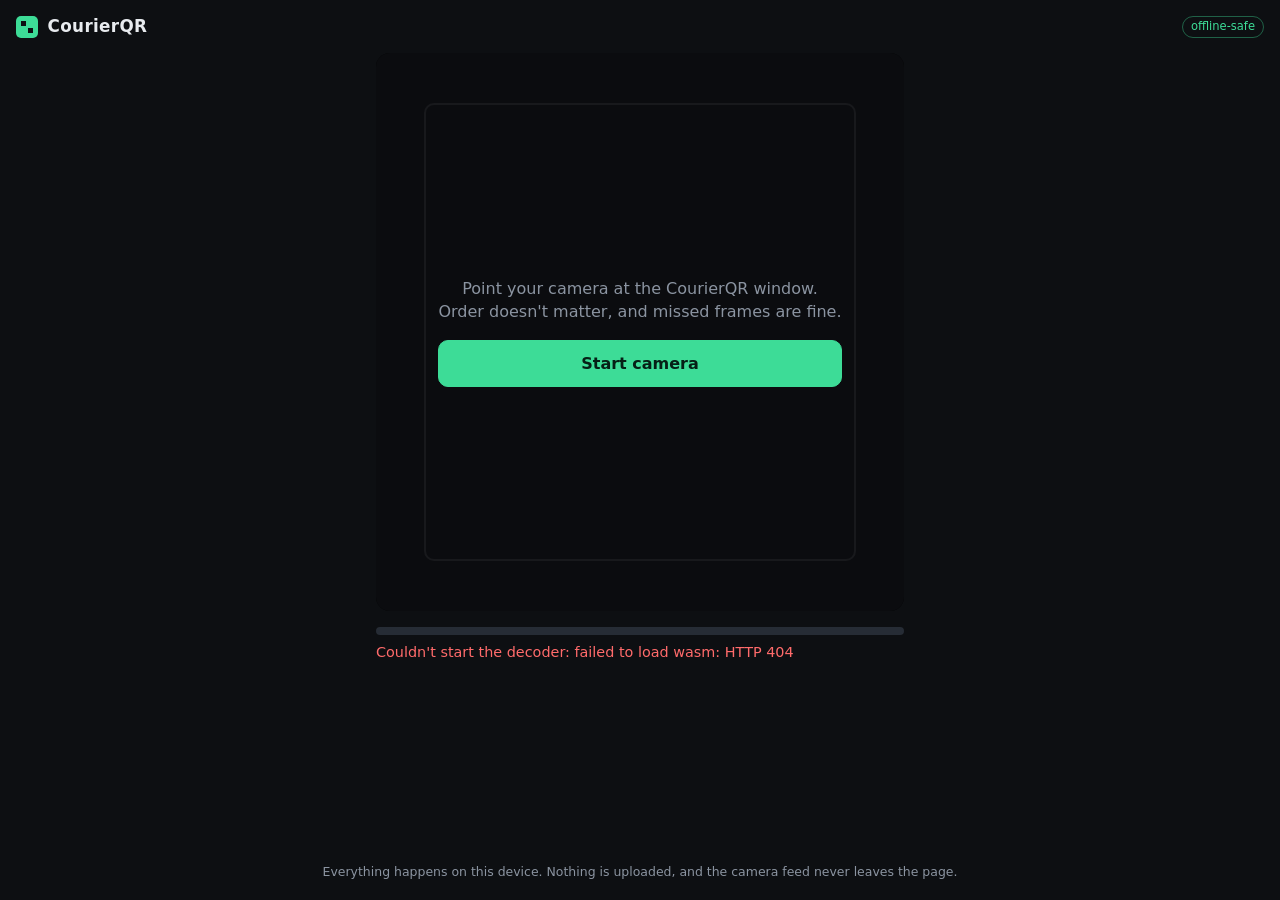
==== web/index.html @ 6d17c8d8 "Add phone receiver: offline PWA running the Rust core as WebAssembly Stage 3 of CourierQR.  - crates" ====
<!doctype html>
<html lang="en">
<head>
  <meta charset="utf-8">
  <meta name="viewport" content="width=device-width, initial-scale=1, viewport-fit=cover">
  <!-- Nothing but this origin, ever. The app never needs the network after
       it's installed; this makes sure it *can't* quietly use it either. -->
  <meta http-equiv="Content-Security-Policy"
        content="default-src 'none'; script-src 'self' 'wasm-unsafe-eval'; style-src 'self'; img-src 'self' blob: data:; media-src 'self' blob:; connect-src 'self'; worker-src 'self'; manifest-src 'self'; base-uri 'none'; form-action 'none'">
  <meta name="referrer" content="no-referrer">
  <meta name="theme-color" content="#0d0f12">
  <meta name="apple-mobile-web-app-capable" content="yes">
  <meta name="apple-mobile-web-app-status-bar-style" content="black-translucent">
  <title>CourierQR</title>
  <link rel="manifest" href="manifest.webmanifest">
  <link rel="icon" href="icon.svg" type="image/svg+xml">
  <link rel="apple-touch-icon" href="icon-192.png">
  <link rel="stylesheet" href="style.css">
  <script type="module" src="app.js"></script>
</head>
<body>
  <header>
    <span class="mark" aria-hidden="true"></span>
    <h1>CourierQR</h1>
    <span id="net" class="pill" title="This app makes no network requests while receiving">offline-safe</span>
  </header>

  <!-- 1. Scanning -->
  <section id="scan" class="view">
    <div class="viewport">
      <video id="video" playsinline muted autoplay></video>
      <div class="frame" aria-hidden="true"></div>
      <div id="idle" class="idle">
        <p>Point your camera at the CourierQR window.<br>Order doesn't matter, and missed frames are fine.</p>
        <button id="start" class="primary">Start camera</button>
      </div>
    </div>

    <div class="meter" role="progressbar" aria-valuemin="0" aria-valuemax="100" aria-valuenow="0" id="meter">
      <div id="bar"></div>
    </div>
    <div class="stats">
      <span id="pieces">waiting for codes…</span>
      <span id="rate"></span>
    </div>

    <div class="controls">
      <select id="camera" aria-label="Camera" hidden></select>
      <button id="stop" hidden>Stop</button>
    </div>
  </section>

  <!-- 2. Unlock -->
  <section id="unlock" class="view" hidden>
    <h2>Got everything 🎉</h2>
    <p class="muted" id="unlock-sub">The file is still encrypted. Unlock it on this device.</p>

    <form id="pass-form" autocomplete="off">
      <label for="pass">Passphrase</label>
      <input id="pass" type="password" autocomplete="off" autocapitalize="off" spellcheck="false" enterkeyhint="go" required>
      <button class="primary" type="submit" id="unlock-btn">Unlock</button>
    </form>

    <details>
      <summary>Sent to a device key instead?</summary>
      <label class="file-btn">
        Choose identity file…
        <input id="identity" type="file" accept=".key,.txt,text/plain">
      </label>
    </details>

    <p id="unlock-err" class="error" role="alert" hidden></p>
    <button id="discard" class="link">Discard and scan again</button>
  </section>

  <!-- 3. Received -->
  <section id="done" class="view" hidden>
    <h2 id="fname"></h2>
    <p class="muted" id="fmeta"></p>
    <pre id="preview" hidden></pre>
    <div class="actions">
      <button id="save" class="primary">Save file</button>
      <button id="share" hidden>Share…</button>
      <button id="copy" hidden>Copy text</button>
    </div>
    <button id="again" class="link">Receive another</button>
  </section>

  <footer>
    Everything happens on this device. Nothing is uploaded, and the camera feed never leaves the page.
  </footer>
</body>
</html>
---- web/style.css ----
:root {
  --bg: #0d0f12;
  --panel: #161a20;
  --line: #262c35;
  --text: #e8ebef;
  --muted: #8b94a1;
  --accent: #3ddc97;
  --accent-ink: #062016;
  --error: #ff6b6b;
  color-scheme: dark;
}

* { box-sizing: border-box; }

html, body {
  margin: 0;
  background: var(--bg);
  color: var(--text);
  font: 16px/1.45 system-ui, -apple-system, "Segoe UI", Roboto, sans-serif;
}

body {
  min-height: 100dvh;
  display: flex;
  flex-direction: column;
  padding: env(safe-area-inset-top) 0 env(safe-area-inset-bottom);
}

header {
  display: flex;
  align-items: center;
  gap: .6rem;
  padding: .9rem 1rem;
}
header h1 { font-size: 1.05rem; margin: 0; letter-spacing: .02em; flex: 1; }
.mark {
  width: 22px; height: 22px; border-radius: 5px;
  background:
    linear-gradient(var(--bg), var(--bg)) 5px 5px / 5px 5px no-repeat,
    linear-gradient(var(--bg), var(--bg)) 12px 12px / 5px 5px no-repeat,
    var(--accent);
}
.pill {
  font-size: .72rem; color: var(--accent);
  border: 1px solid color-mix(in srgb, var(--accent) 40%, transparent);
  padding: .1rem .5rem; border-radius: 99px;
}

.view { flex: 1; padding: 0 1rem 1rem; width: 100%; max-width: 560px; margin: 0 auto; }
[hidden] { display: none !important; }

/* camera */
.viewport {
  position: relative; aspect-ratio: 3 / 4; max-height: 62dvh; width: 100%;
  background: #000; border-radius: 14px; overflow: hidden; margin: 0 auto;
}
video { width: 100%; height: 100%; object-fit: contain; display: block; }
.frame {
  position: absolute; inset: 9%; border: 2px solid rgba(255,255,255,.35); border-radius: 10px;
  transition: border-color .15s, box-shadow .15s; pointer-events: none;
}
.frame.hit { border-color: var(--accent); box-shadow: 0 0 0 4px color-mix(in srgb, var(--accent) 25%, transparent); }
.idle {
  position: absolute; inset: 0; display: grid; place-content: center; gap: 1rem;
  text-align: center; padding: 1.5rem; background: rgba(13,15,18,.86);
}
.idle p { margin: 0; color: var(--muted); }

.meter { height: 8px; background: var(--line); border-radius: 99px; overflow: hidden; margin: 1rem 0 .4rem; }
#bar { height: 100%; width: 0; background: var(--accent); transition: width .2s ease-out; }
.stats { display: flex; justify-content: space-between; color: var(--muted); font-size: .9rem; font-variant-numeric: tabular-nums; }
.controls { display: flex; gap: .5rem; margin-top: 1rem; }
.controls select { flex: 1; }

/* forms + buttons */
button, select, input, .file-btn {
  font: inherit; color: var(--text); background: var(--panel);
  border: 1px solid var(--line); border-radius: 10px; padding: .7rem 1rem;
}
button { cursor: pointer; }
button.primary { background: var(--accent); color: var(--accent-ink); border-color: var(--accent); font-weight: 600; }
button.link { background: none; border: none; color: var(--muted); text-decoration: underline; padding: .6rem 0; margin-top: 1rem; }
button:disabled { opacity: .5; }
input[type=password] { width: 100%; margin: .35rem 0 .8rem; }
form button { width: 100%; }
label { color: var(--muted); font-size: .9rem; }
.file-btn { display: inline-block; margin-top: .6rem; cursor: pointer; }
.file-btn input { display: none; }
details { margin-top: 1.2rem; color: var(--muted); }
summary { cursor: pointer; }

h2 { font-size: 1.25rem; margin: .5rem 0 .25rem; word-break: break-all; }
.muted { color: var(--muted); margin-top: 0; }
.error { color: var(--error); }
pre {
  background: var(--panel); border: 1px solid var(--line); border-radius: 10px;
  padding: .8rem; max-height: 40dvh; overflow: auto; white-space: pre-wrap; word-break: break-word;
  font-size: .82rem;
}
.actions { display: flex; flex-wrap: wrap; gap: .5rem; }
.actions button { flex: 1 1 8rem; }

footer { color: var(--muted); font-size: .78rem; text-align: center; padding: 1rem 1.5rem 1.2rem; }
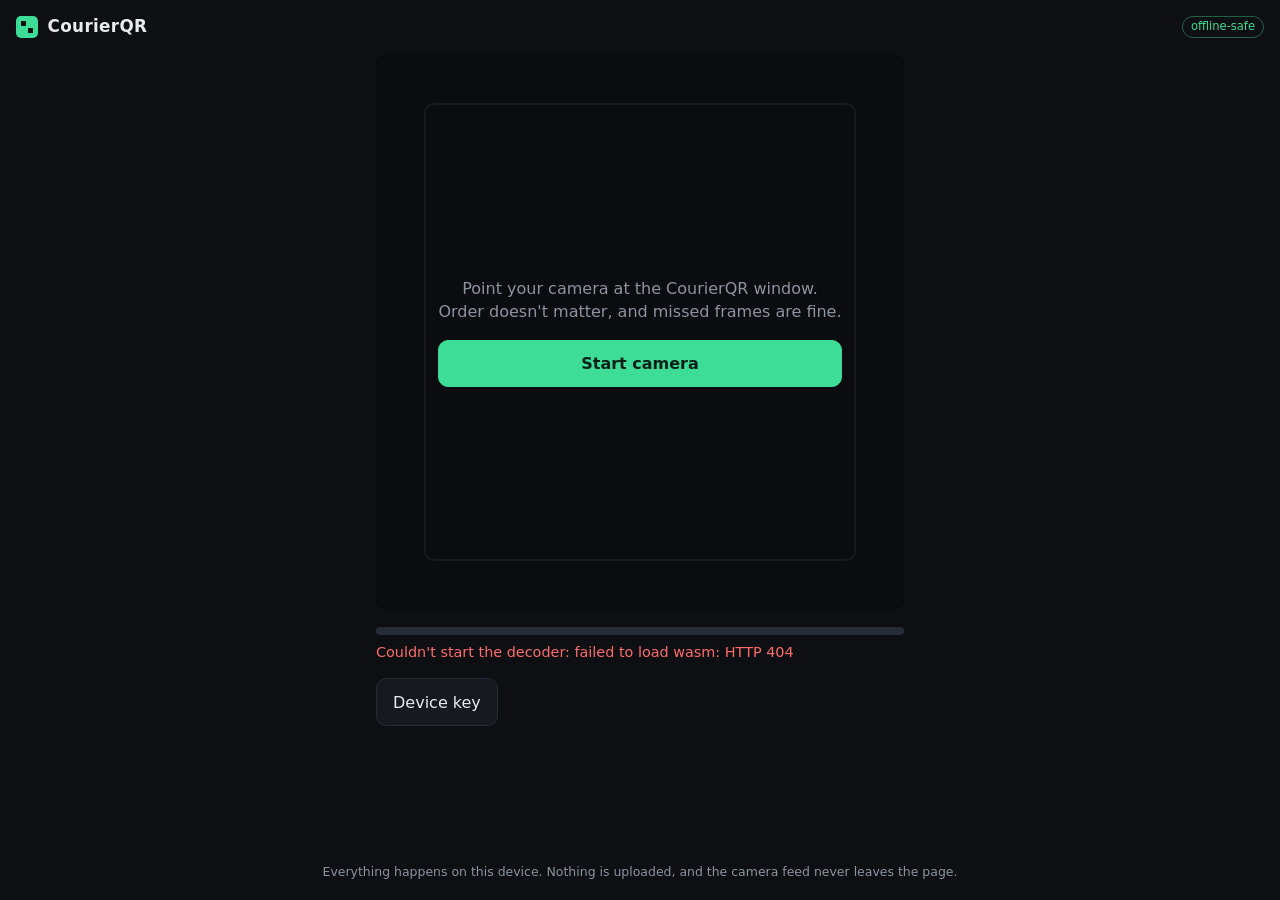
==== commit 29b4028c: "Add phone pairing: device keys with fingerprint verification - Phone: "Device key" screen generates " ====
--- a/web/index.html
+++ b/web/index.html
@@ -47,13 +47,41 @@
     <div class="controls">
       <select id="camera" aria-label="Camera" hidden></select>
       <button id="stop" hidden>Stop</button>
+      <button id="keybtn">Device key</button>
     </div>
+  </section>
+
+  <!-- Device key (pairing) -->
+  <section id="pair" class="view" hidden>
+    <h2>Device key</h2>
+    <div id="nokey">
+      <p class="muted">Pair this phone once and you'll never type a passphrase again. The phone
+        makes a keypair: the <b>secret</b> half never leaves this phone, and the <b>public</b>
+        half goes to your computer.</p>
+      <button id="genkey" class="primary">Create device key</button>
+    </div>
+    <div id="haskey" hidden>
+      <p class="muted">On your computer, run:</p>
+      <pre id="paircmd" class="cmd"></pre>
+      <p class="muted">Then check that the computer shows this fingerprint:</p>
+      <p id="fp" class="fp"></p>
+      <canvas id="keyqr" width="232" height="232" aria-label="Public key QR code"></canvas>
+      <div class="actions">
+        <button id="copykey">Copy command</button>
+        <button id="sharekey" hidden>Share…</button>
+      </div>
+      <p class="muted small">The public key isn't secret, so text it or email it to yourself if
+        that's easier. The fingerprint check is what proves it wasn't swapped on the way.</p>
+      <button id="delkey" class="link danger">Delete this device key</button>
+    </div>
+    <button id="pairdone" class="link">Back to scanning</button>
   </section>
 
   <!-- 2. Unlock -->
   <section id="unlock" class="view" hidden>
     <h2>Got everything 🎉</h2>
     <p class="muted" id="unlock-sub">The file is still encrypted. Unlock it on this device.</p>
+    <p class="muted" id="unlock-key" hidden>It wasn't sent to this phone's device key, so it needs a passphrase.</p>
 
     <form id="pass-form" autocomplete="off">
       <label for="pass">Passphrase</label>
--- a/web/style.css
+++ b/web/style.css
@@ -101,3 +101,13 @@
 .actions button { flex: 1 1 8rem; }
 
 footer { color: var(--muted); font-size: .78rem; text-align: center; padding: 1rem 1.5rem 1.2rem; }
+
+/* pairing */
+.cmd { font-size: .78rem; user-select: all; -webkit-user-select: all; }
+.fp {
+  font: 600 1.6rem/1.2 ui-monospace, "SF Mono", Menlo, monospace; letter-spacing: .06em;
+  color: var(--accent); margin: .2rem 0 1rem; text-align: center;
+}
+#keyqr { display: block; margin: 0 auto 1rem; background: #fff; border-radius: 8px; image-rendering: pixelated; }
+.small { font-size: .82rem; }
+button.danger { color: var(--error); }
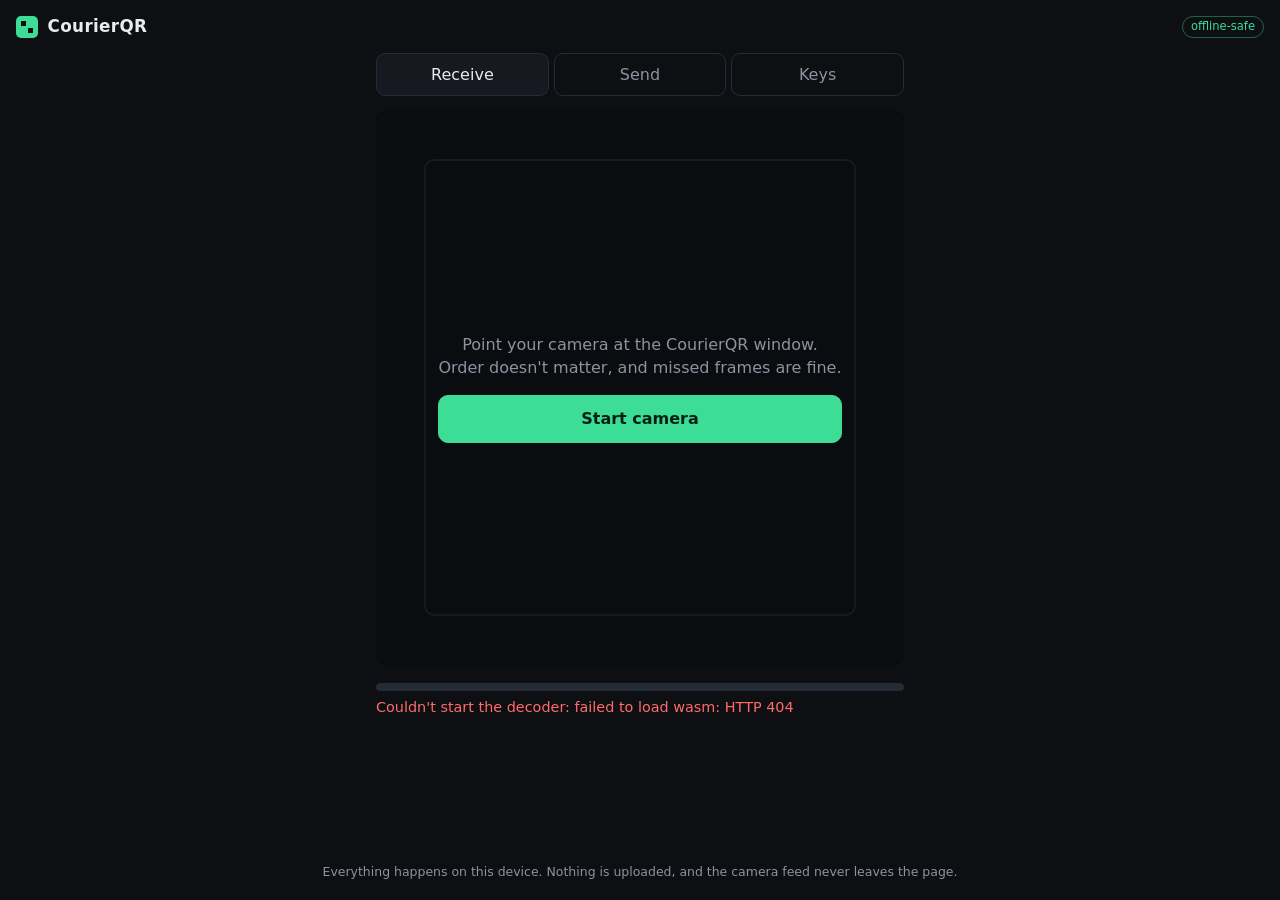
==== commit a2e11b43: "Add phone -> computer: phone app sends, webcam receiver on the desktop Stage 4 of CourierQR.  - CLI:" ====
--- a/web/index.html
+++ b/web/index.html
@@ -25,13 +25,19 @@
     <span id="net" class="pill" title="This app makes no network requests while receiving">offline-safe</span>
   </header>
 
+  <nav class="tabs" role="tablist">
+    <button role="tab" id="tab-receive" aria-selected="true">Receive</button>
+    <button role="tab" id="tab-send" aria-selected="false">Send</button>
+    <button role="tab" id="tab-keys" aria-selected="false">Keys</button>
+  </nav>
+
   <!-- 1. Scanning -->
   <section id="scan" class="view">
     <div class="viewport">
       <video id="video" playsinline muted autoplay></video>
       <div class="frame" aria-hidden="true"></div>
       <div id="idle" class="idle">
-        <p>Point your camera at the CourierQR window.<br>Order doesn't matter, and missed frames are fine.</p>
+        <p id="idle-text">Point your camera at the CourierQR window.<br>Order doesn't matter, and missed frames are fine.</p>
         <button id="start" class="primary">Start camera</button>
       </div>
     </div>
@@ -47,13 +53,13 @@
     <div class="controls">
       <select id="camera" aria-label="Camera" hidden></select>
       <button id="stop" hidden>Stop</button>
-      <button id="keybtn">Device key</button>
     </div>
   </section>
 
   <!-- Device key (pairing) -->
   <section id="pair" class="view" hidden>
-    <h2>Device key</h2>
+    <h2>This phone's key</h2>
+    <p class="muted small">For receiving: computers encrypt files to this key.</p>
     <div id="nokey">
       <p class="muted">Pair this phone once and you'll never type a passphrase again. The phone
         makes a keypair: the <b>secret</b> half never leaves this phone, and the <b>public</b>
@@ -74,7 +80,81 @@
         that's easier. The fingerprint check is what proves it wasn't swapped on the way.</p>
       <button id="delkey" class="link danger">Delete this device key</button>
     </div>
-    <button id="pairdone" class="link">Back to scanning</button>
+
+    <hr>
+    <h2>Computer to send to</h2>
+    <div id="nocomp">
+      <p class="muted small">For sending: the phone encrypts to your computer's key, so the
+        computer opens it with no passphrase. On the computer run <code>courierqr pair show</code>,
+        then scan the code it prints.</p>
+      <button id="scancomp" class="primary">Scan computer's key</button>
+    </div>
+    <div id="confirmcomp" hidden>
+      <p class="muted">Does the computer show this fingerprint?</p>
+      <p id="compfp-new" class="fp"></p>
+      <div class="actions">
+        <button id="compyes" class="primary">Yes, save it</button>
+        <button id="compno">No</button>
+      </div>
+    </div>
+    <div id="hascomp" hidden>
+      <p class="muted small">Sending to the computer with fingerprint:</p>
+      <p id="compfp" class="fp"></p>
+      <button id="delcomp" class="link danger">Forget this computer</button>
+    </div>
+  </section>
+
+  <!-- Send -->
+  <section id="send" class="view" hidden>
+    <h2>Send a file</h2>
+    <label class="file-btn wide">
+      <span id="pickname">Choose a file…</span>
+      <input id="pick" type="file">
+    </label>
+    <p id="pickmeta" class="muted small"></p>
+
+    <fieldset class="to">
+      <legend>Encrypt to</legend>
+      <label><input type="radio" name="to" value="device" id="to-device"> <span id="to-device-label">Paired computer</span></label>
+      <label><input type="radio" name="to" value="passphrase" id="to-pass" checked> Passphrase</label>
+    </fieldset>
+    <input id="sendpass" type="password" placeholder="Passphrase (12+ characters)" autocomplete="off" autocapitalize="off" spellcheck="false">
+
+    <details>
+      <summary>Code settings</summary>
+      <label>Code size <select id="qrv">
+        <option value="8">Large (v8, 192 bytes each)</option>
+        <option value="10" selected>Medium (v10, 271 bytes each)</option>
+        <option value="12">Small (v12, 367 bytes each)</option>
+        <option value="15">Tiny (v15, 520 bytes each)</option>
+      </select></label>
+      <label>Codes at once <select id="grid">
+        <option value="1" selected>1</option>
+        <option value="4">4 (2×2)</option>
+      </select></label>
+      <label>Speed <select id="fps">
+        <option value="4">4 per second</option>
+        <option value="6" selected>6 per second</option>
+        <option value="8">8 per second</option>
+        <option value="10">10 per second</option>
+      </select></label>
+      <p class="muted small">Webcams see less detail than phone cameras: bigger codes and a single
+        code read most reliably. Turn your screen brightness up.</p>
+    </details>
+    <p id="send-err" class="error" role="alert" hidden></p>
+    <button id="sendgo" class="primary wide" disabled>Start sending</button>
+  </section>
+
+  <!-- Broadcasting (full screen) -->
+  <section id="broadcast" class="broadcast" hidden>
+    <canvas id="bcanvas"></canvas>
+    <div class="bbar">
+      <span id="bstatus"></span>
+      <span class="bbtns">
+        <button id="bpause">Pause</button>
+        <button id="bstop" class="primary">Done</button>
+      </span>
+    </div>
   </section>
 
   <!-- 2. Unlock -->
--- a/web/style.css
+++ b/web/style.css
@@ -111,3 +111,35 @@
 #keyqr { display: block; margin: 0 auto 1rem; background: #fff; border-radius: 8px; image-rendering: pixelated; }
 .small { font-size: .82rem; }
 button.danger { color: var(--error); }
+
+/* tabs */
+.tabs { display: flex; gap: .3rem; padding: 0 1rem .8rem; max-width: 560px; margin: 0 auto; width: 100%; }
+.tabs button { flex: 1; padding: .55rem; border-radius: 9px; background: none; color: var(--muted); }
+.tabs button[aria-selected="true"] { background: var(--panel); color: var(--text); border-color: var(--line); }
+
+hr { border: none; border-top: 1px solid var(--line); margin: 1.6rem 0 .6rem; }
+code { font-family: ui-monospace, Menlo, monospace; font-size: .85em; background: var(--panel); padding: .05rem .3rem; border-radius: 4px; }
+
+/* send */
+.wide { width: 100%; display: block; text-align: center; }
+.to { border: 1px solid var(--line); border-radius: 10px; margin: 1rem 0 .6rem; padding: .5rem .9rem .7rem; }
+.to legend { color: var(--muted); font-size: .85rem; padding: 0 .3rem; }
+.to label { display: block; color: var(--text); padding: .3rem 0; }
+#sendpass { width: 100%; margin-bottom: .6rem; }
+details label { display: flex; justify-content: space-between; align-items: center; gap: .6rem; margin: .5rem 0; }
+#sendgo { margin-top: 1rem; }
+
+/* broadcast */
+.broadcast {
+  position: fixed; inset: 0; z-index: 10; background: #fff;
+  display: flex; flex-direction: column; align-items: center; justify-content: center;
+  padding: env(safe-area-inset-top) 0 env(safe-area-inset-bottom);
+}
+#bcanvas { image-rendering: pixelated; touch-action: manipulation; }
+.bbar {
+  position: absolute; left: 0; right: 0; bottom: 0; display: flex; align-items: center; justify-content: space-between;
+  gap: .5rem; padding: .7rem 1rem calc(.7rem + env(safe-area-inset-bottom)); color: #555; font-size: .85rem;
+  font-variant-numeric: tabular-nums;
+}
+.bbar button { background: #f1f2f4; color: #222; border-color: #ddd; padding: .5rem .9rem; }
+.bbar button.primary { background: var(--accent); color: var(--accent-ink); border-color: var(--accent); }
